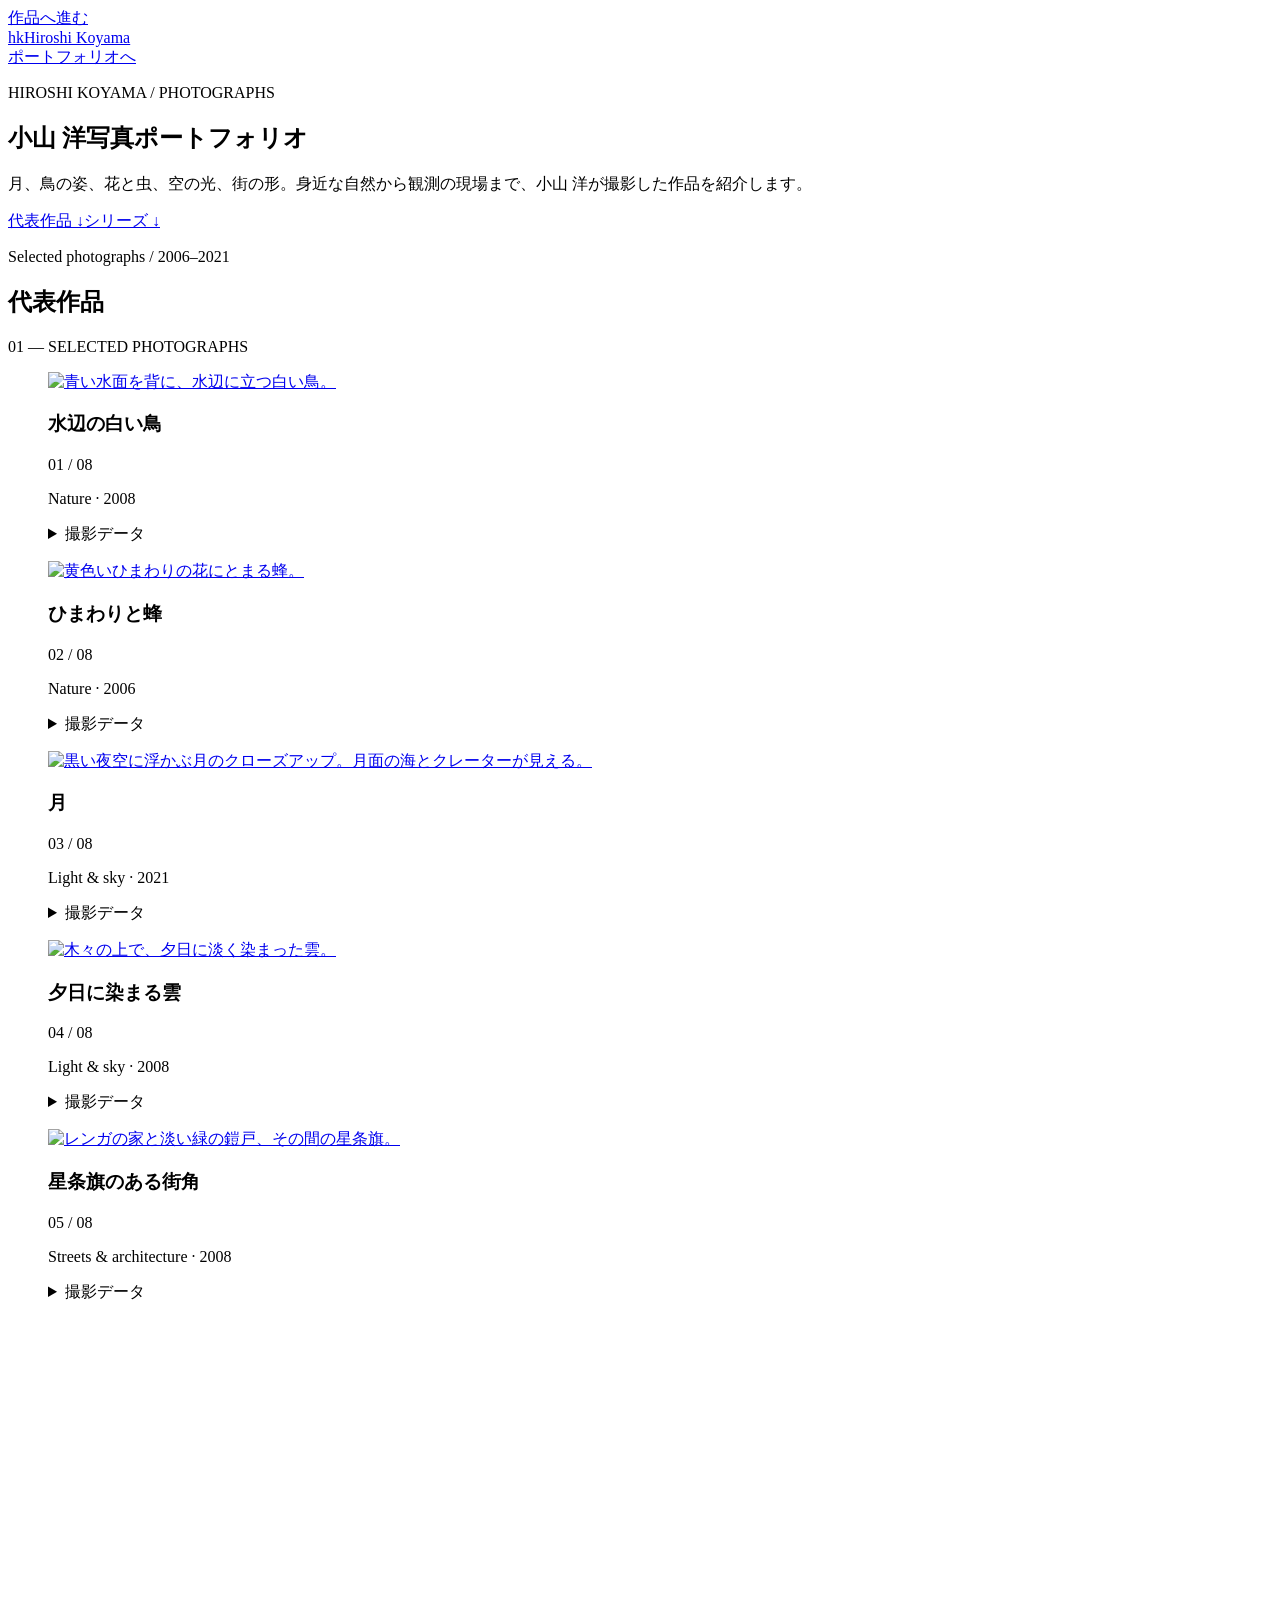
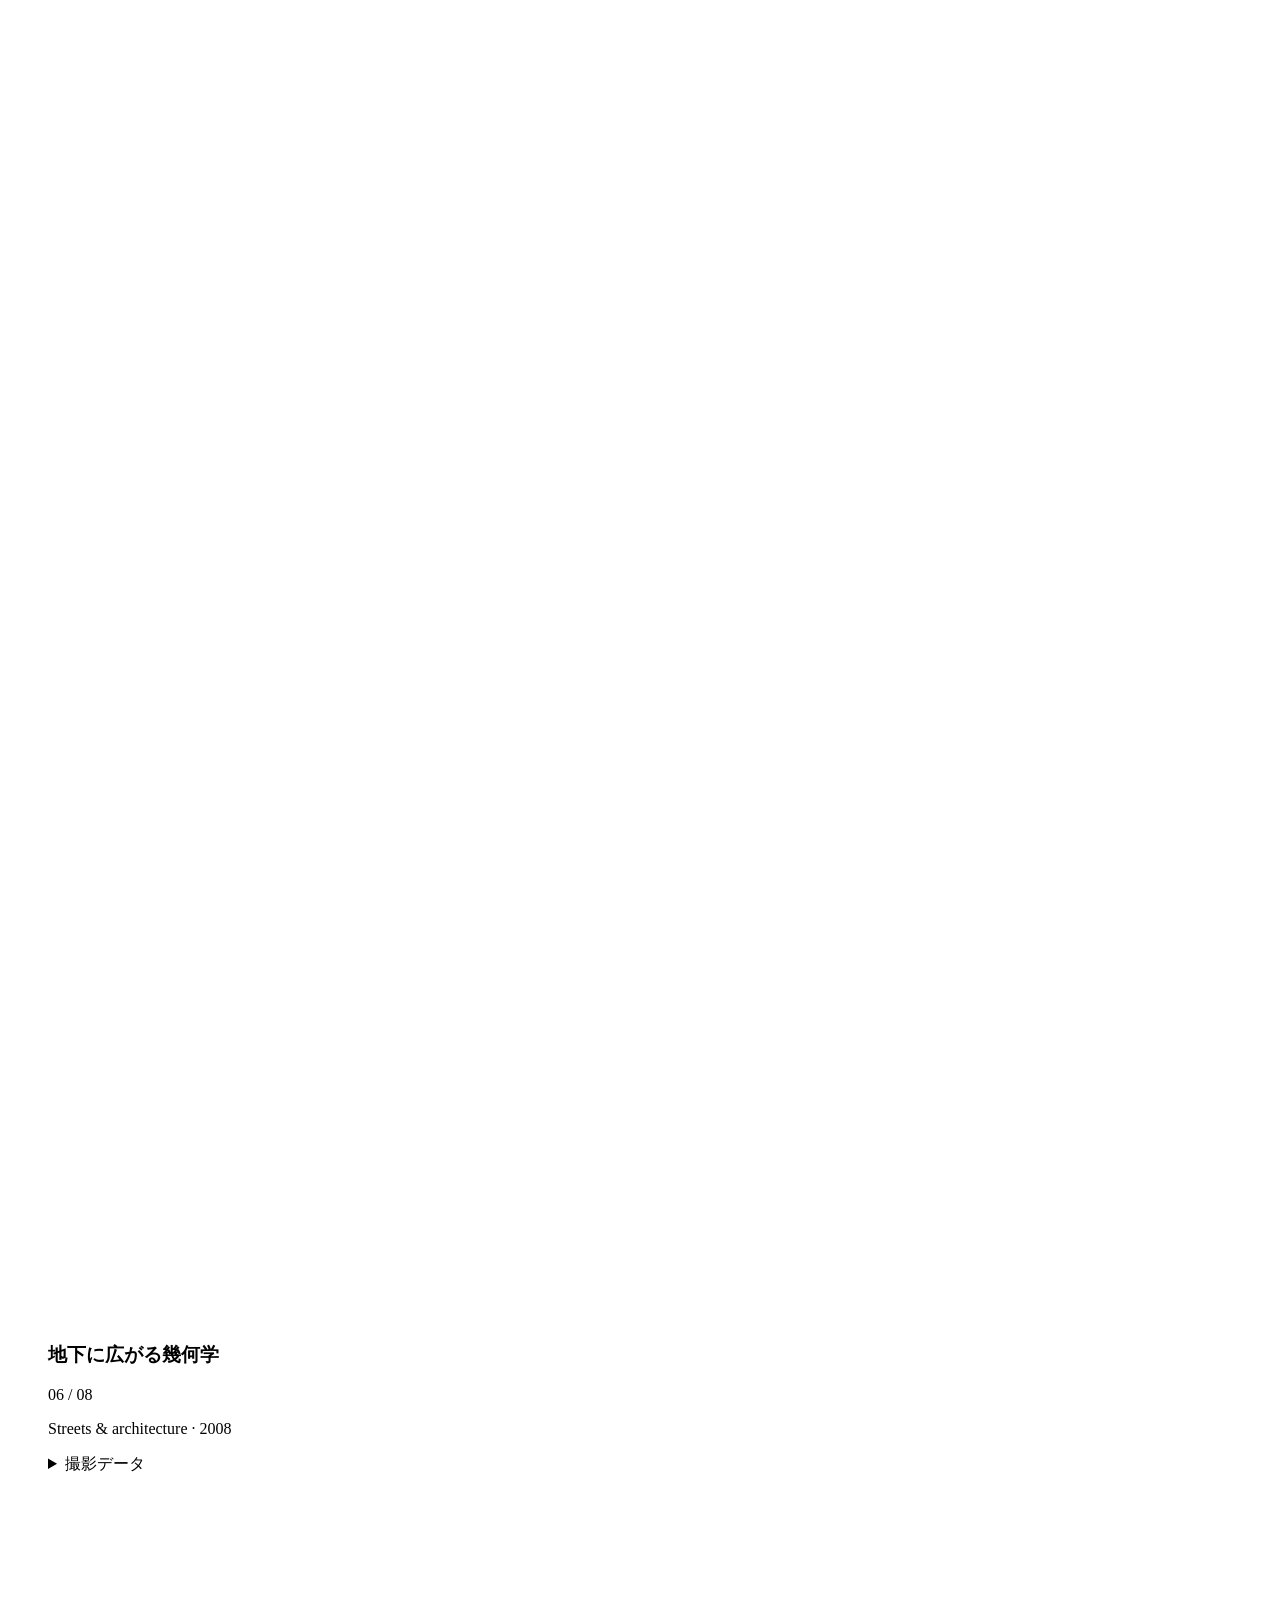
==== photographs/index.html @ 17a37200 "Publish 48 photographs in Washington and nature collections" ====
<!doctype html><html lang="ja"><head><meta charset="utf-8"><meta name="viewport" content="width=device-width,initial-scale=1"><meta name="theme-color" content="#f6f4ed"><title>小山 洋 | 写真ポートフォリオ</title><meta name="description" content="小山洋の写真ポートフォリオ。月、鳥、花と虫、空の光、街の形、観測の現場。"><meta property="og:title" content="小山 洋 | 写真ポートフォリオ"><meta property="og:description" content="小山洋の写真ポートフォリオ。月、鳥、花と虫、空の光、街の形、観測の現場。"><meta property="og:type" content="website"><meta property="og:url" content="https://koyamarium.github.io/photographs/"><meta property="og:image" content="https://koyamarium.github.io/photographs/images/white-bird.jpg"><link rel="canonical" href="https://koyamarium.github.io/photographs/"><link rel="icon" href="../favicon.svg" type="image/svg+xml"><link rel="stylesheet" href="style.css?v=moon-20261112"><link rel="stylesheet" href="collections.css?v=20261122"><script src="site.js?v=moon-20261112" defer></script><style id="rights-notice-style">.rights-notice{display:block;box-sizing:border-box;max-width:1240px;width:100%;margin:32px auto 0;padding:20px 24px;border-top:1px solid #c8c4ba;color:#56564e;background:transparent;font:13px/1.7 system-ui,sans-serif}.rights-notice p{display:flex;flex-wrap:wrap;gap:8px 24px;margin:0!important}.rights-notice a{color:inherit;text-underline-offset:3px}.rights-notice span{overflow-wrap:anywhere}</style>

<meta name="twitter:card" content="summary_large_image">
</head><body><a data-ja="作品へ進む" data-en="Skip to selected work" class="skip" href="#selected-work">作品へ進む</a><div class="wrap"><header><a class="identity" data-home href="/"><span class="monogram" aria-hidden="true">hk</span><span>Hiroshi Koyama</span></a><div class="header-right"><a data-ja="ポートフォリオへ" data-en="Back to portfolio" class="back" data-home href="/?lang=ja">ポートフォリオへ</a><div class="languages" role="group" aria-label="言語 / Language" hidden><button data-lang="ja" lang="ja" aria-pressed="true">日本語</button><button data-lang="en" lang="en" aria-pressed="false">English</button></div></div></header><main><section class="intro" aria-labelledby="title"><div><p class="eyebrow">HIROSHI KOYAMA / PHOTOGRAPHS</p><h1 id="title"><span data-ja="小山 洋" data-en="Hiroshi Koyama" >小山 洋</span><span data-ja="写真ポートフォリオ" data-en="Photographs" >写真ポートフォリオ</span></h1></div><div class="intro-copy"><p data-ja="月、鳥の姿、花と虫、空の光、街の形。身近な自然から観測の現場まで、小山 洋が撮影した作品を紹介します。" data-en="The Moon, birds, flowers and insects, light in the sky, shapes in the city. Selected photographs by Hiroshi Koyama, from nature to the observatory." >月、鳥の姿、花と虫、空の光、街の形。身近な自然から観測の現場まで、小山 洋が撮影した作品を紹介します。</p><nav class="contents" aria-label="写真の分類 / Photo collections"><a data-ja="代表作品 ↓" data-en="Selected work ↓" href="#selected-work">代表作品 ↓</a><a data-ja="シリーズ ↓" data-en="Series ↓" href="#series">シリーズ ↓</a></nav><p class="edition">Selected photographs / 2006–2021</p></div></section><section aria-labelledby="selected-title"><div class="section-heading" id="selected-work"><h2 data-ja="代表作品" data-en="Selected work" id="selected-title">代表作品</h2><span>01 — SELECTED PHOTOGRAPHS</span></div><div class="portfolio-gallery"><figure class="photograph photo-white-bird work-feature" id="white-bird"><a class="image-link" data-view="white-bird" href="images/white-bird.jpg" aria-label="水辺の白い鳥"><img src="images/white-bird.jpg" srcset="images/white-bird-800.jpg 800w, images/white-bird.jpg 1600w" sizes="(max-width:600px) 92vw, 55vw" width="1600" height="1064" loading="eager" alt="青い水面を背に、水辺に立つ白い鳥。" data-alt-ja="青い水面を背に、水辺に立つ白い鳥。" data-alt-en="A white bird standing beside blue water."></a><figcaption><div class="caption-title"><h3 data-ja="水辺の白い鳥" data-en="A white bird by the water" >水辺の白い鳥</h3><span class="photo-index">01 / 08</span></div><p class="caption-place">Nature · 2008</p><details><summary data-ja="撮影データ" data-en="Photograph details" >撮影データ</summary><p>2008-11-15 · NIKON D40 · 1/800 s · F5.6 · ISO 400 · 200 mm</p></details></figcaption></figure><figure class="photograph photo-sunflower-and-bee work-tall" id="sunflower-and-bee"><a class="image-link" data-view="sunflower-and-bee" href="images/sunflower-and-bee.jpg" aria-label="ひまわりと蜂"><img src="images/sunflower-and-bee.jpg" srcset="images/sunflower-and-bee-800.jpg 532w, images/sunflower-and-bee.jpg 1063w" sizes="(max-width:600px) 92vw, 55vw" width="1063" height="1600" loading="eager" alt="黄色いひまわりの花にとまる蜂。" data-alt-ja="黄色いひまわりの花にとまる蜂。" data-alt-en="A bee on the yellow petals of a sunflower."></a><figcaption><div class="caption-title"><h3 data-ja="ひまわりと蜂" data-en="Sunflower and bee" >ひまわりと蜂</h3><span class="photo-index">02 / 08</span></div><p class="caption-place">Nature · 2006</p><details><summary data-ja="撮影データ" data-en="Photograph details" >撮影データ</summary><p>2006-07-22 · NIKON D2X · 1/750 s · F6.3 · ISO 200 · 60 mm</p></details></figcaption></figure><figure class="photograph photo-moon work-half" id="moon"><a class="image-link" data-view="moon" href="images/moon-original.jpg" aria-label="月"><img src="images/moon-original.jpg" width="5568" height="3712" loading="lazy" decoding="async" alt="黒い夜空に浮かぶ月のクローズアップ。月面の海とクレーターが見える。" data-alt-ja="黒い夜空に浮かぶ月のクローズアップ。月面の海とクレーターが見える。" data-alt-en="A close-up of the Moon against the dark sky, showing lunar maria and craters."></a><figcaption><div class="caption-title"><h3 data-ja="月" data-en="The Moon">月</h3><span class="photo-index">03 / 08</span></div><p class="caption-place">Light &amp; sky · 2021</p><details><summary data-ja="撮影データ" data-en="Photograph details">撮影データ</summary><p data-ja="2021年9月19日 21:07:35（日本時間） · Nikon Z50 · NIKKOR Z DX 50–250mm f/4.5–6.3 VR · 250mm · f/6.3 · 1/800秒 · ISO 100" data-en="19 September 2021, 21:07:35 JST · Nikon Z50 · NIKKOR Z DX 50–250mm f/4.5–6.3 VR · 250mm · f/6.3 · 1/800 s · ISO 100">2021年9月19日 21:07:35（日本時間） · Nikon Z50 · NIKKOR Z DX 50–250mm f/4.5–6.3 VR · 250mm · f/6.3 · 1/800秒 · ISO 100</p></details></figcaption></figure><figure class="photograph photo-sunlit-clouds work-half" id="sunlit-clouds"><a class="image-link" data-view="sunlit-clouds" href="images/sunlit-clouds.jpg" aria-label="夕日に染まる雲"><img src="images/sunlit-clouds.jpg" srcset="images/sunlit-clouds-800.jpg 800w, images/sunlit-clouds.jpg 1600w" sizes="(max-width:600px) 92vw, 55vw" width="1600" height="1063" loading="lazy" alt="木々の上で、夕日に淡く染まった雲。" data-alt-ja="木々の上で、夕日に淡く染まった雲。" data-alt-en="Clouds in warm evening light above the trees."></a><figcaption><div class="caption-title"><h3 data-ja="夕日に染まる雲" data-en="Clouds in the evening light" >夕日に染まる雲</h3><span class="photo-index">04 / 08</span></div><p class="caption-place">Light &amp; sky · 2008</p><details><summary data-ja="撮影データ" data-en="Photograph details" >撮影データ</summary><p>2008-08-07 · NIKON D2X · 1/400 s · F5.6 · ISO 640 · 200 mm</p></details></figcaption></figure><figure class="photograph photo-georgetown-flag work-third" id="georgetown-flag"><a class="image-link" data-view="georgetown-flag" href="images/georgetown-flag.jpg" aria-label="星条旗のある街角"><img src="images/georgetown-flag.jpg" srcset="images/georgetown-flag-800.jpg 532w, images/georgetown-flag.jpg 1063w" sizes="(max-width:600px) 92vw, 55vw" width="1063" height="1600" loading="lazy" alt="レンガの家と淡い緑の鎧戸、その間の星条旗。" data-alt-ja="レンガの家と淡い緑の鎧戸、その間の星条旗。" data-alt-en="An American flag between brickwork and pale green shutters."></a><figcaption><div class="caption-title"><h3 data-ja="星条旗のある街角" data-en="A flag on a Georgetown street" >星条旗のある街角</h3><span class="photo-index">05 / 08</span></div><p class="caption-place">Streets &amp; architecture · 2008</p><details><summary data-ja="撮影データ" data-en="Photograph details" >撮影データ</summary><p>2008-04-19 · NIKON D2X · 1/320 s · F5.3 · ISO 200 · 120 mm</p></details></figcaption></figure><figure class="photograph photo-washington-metro work-third" id="washington-metro"><a class="image-link" data-view="washington-metro" href="images/washington-metro.jpg" aria-label="地下に広がる幾何学"><img src="images/washington-metro.jpg" srcset="images/washington-metro-800.jpg 532w, images/washington-metro.jpg 1063w" sizes="(max-width:600px) 92vw, 55vw" width="1063" height="1600" loading="lazy" alt="ワシントンの地下鉄の格子状天井と駅名標識。" data-alt-ja="ワシントンの地下鉄の格子状天井と駅名標識。" data-alt-en="A coffered ceiling and platform sign in the Washington Metro."></a><figcaption><div class="caption-title"><h3 data-ja="地下に広がる幾何学" data-en="Geometry underground" >地下に広がる幾何学</h3><span class="photo-index">06 / 08</span></div><p class="caption-place">Streets &amp; architecture · 2008</p><details><summary data-ja="撮影データ" data-en="Photograph details" >撮影データ</summary><p>2008-10-19 · NIKON D2X · 1/3 s · F7.1 · ISO 800 · 10.5 mm</p></details></figcaption></figure><figure class="photograph photo-telescope-dome work-third" id="telescope-dome"><a class="image-link" data-view="telescope-dome" href="images/telescope-dome.jpg" aria-label="観測の現場"><img src="images/telescope-dome.jpg" srcset="images/telescope-dome-800.jpg 532w, images/telescope-dome.jpg 1063w" sizes="(max-width:600px) 92vw, 55vw" width="1063" height="1600" loading="lazy" alt="ドーム内に設置された望遠鏡と青い架台。" data-alt-ja="ドーム内に設置された望遠鏡と青い架台。" data-alt-en="A telescope and its blue mounting inside an observatory dome."></a><figcaption><div class="caption-title"><h3 data-ja="観測の現場" data-en="At the telescope" >観測の現場</h3><span class="photo-index">07 / 08</span></div><p class="caption-place">Science · 2006</p><details><summary data-ja="撮影データ" data-en="Photograph details" >撮影データ</summary><p>2006-07-22 · NIKON D2X · 1/80 s · F2.8 · ISO 800 · 10.5 mm</p></details></figcaption></figure><figure class="photograph photo-washington-at-night work-full" id="washington-at-night"><a class="image-link" data-view="washington-at-night" href="images/washington-at-night.jpg" aria-label="ワシントン記念塔"><img src="images/washington-at-night.jpg" srcset="images/washington-at-night-800.jpg 800w, images/washington-at-night.jpg 1600w" sizes="(max-width:600px) 92vw, 55vw" width="1600" height="1064" loading="lazy" alt="夜空に照らし出されたワシントン記念塔。" data-alt-ja="夜空に照らし出されたワシントン記念塔。" data-alt-en="The illuminated Washington Monument beneath the night sky."></a><figcaption><div class="caption-title"><h3 data-ja="ワシントン記念塔" data-en="Washington Monument" >ワシントン記念塔</h3><span class="photo-index">08 / 08</span></div><p class="caption-place">Light &amp; sky · 2008</p><details><summary data-ja="撮影データ" data-en="Photograph details" >撮影データ</summary><p>2008-10-29 · NIKON D40 · 1/3 s · F5 · ISO 1600 · 22 mm</p></details></figcaption></figure></div></section><section class="photo-series" id="series" aria-labelledby="series-title"><div class="section-heading"><h2 data-ja="シリーズ" data-en="Series" id="series-title">シリーズ</h2><span>02 — COLLECTIONS</span></div><a class="series-entry new-series" href="washington/?lang=ja" data-series><img src="washington/images/w10-800.jpg" alt="薄暮の紫の空、木々と信号の明かり、その奥の連邦議会議事堂。" data-alt-ja="薄暮の紫の空、木々と信号の明かり、その奥の連邦議会議事堂。" data-alt-en="The Capitol framed by trees, street lights and signals in purple twilight." width="800" height="532" loading="lazy"><div><p class="eyebrow">2008 / 24 photographs</p><h3  data-ja="ワシントンと近郊" data-en="Washington and nearby">ワシントンと近郊</h3><p  data-ja="2008年にワシントンD.C.と近郊で撮影した24点。夜の記念碑、桜と水辺、ジョージタウンの家並み、身近な自然をたどります。" data-en="Twenty-four photographs made in Washington, D.C. and nearby in 2008: illuminated monuments, cherry blossoms, Georgetown houses and waterside details.">2008年にワシントンD.C.と近郊で撮影した24点。夜の記念碑、桜と水辺、ジョージタウンの家並み、身近な自然をたどります。</p><span  data-ja="写真集を見る" data-en="View the collection">写真集を見る</span></div></a>
<a class="series-entry new-series" href="nature-and-scenes/?lang=ja" data-series><img src="nature-and-scenes/images/n19-800.jpg" alt="夕暮れの海へ向かって伸びる吊り橋を、下から見上げた構図。" data-alt-ja="夕暮れの海へ向かって伸びる吊り橋を、下から見上げた構図。" data-alt-en="A view from beneath a suspension bridge extending over the sea at twilight." width="800" height="531" loading="lazy"><div><p class="eyebrow">2005–2026 / 24 photographs</p><h3  data-ja="自然、光、街のかたち" data-en="Nature, light and city forms">自然、光、街のかたち</h3><p  data-ja="2005–2026年の写真24点。月と夕空、花と緑、小さな生きもの、橋や港の風景を、四つの章にまとめました。" data-en="Twenty-four photographs from 2005–2026, in four chapters: the Moon and evening skies, flowers and foliage, animals, bridges and waterfronts.">2005–2026年の写真24点。月と夕空、花と緑、小さな生きもの、橋や港の風景を、四つの章にまとめました。</p><span  data-ja="写真集を見る" data-en="View the collection">写真集を見る</span></div></a>
<a class="series-entry" href="america/?lang=ja" data-series><img src="images/kennedy-space-center-800.jpg" alt="宇宙センターの星条旗" width="532" height="800" loading="lazy"><div><p class="eyebrow">AMERICA / 2007–2008</p><h3 data-ja="アメリカの風景" data-en="American scenes" >アメリカの風景</h3><p data-ja="ワシントンD.C.からフロリダへ。街角、建物、海辺をまとめた写真集。" data-en="A collection of streets, architecture and coastlines, from Washington, D.C. to Florida." >ワシントンD.C.からフロリダへ。街角、建物、海辺をまとめた写真集。</p><span data-ja="写真集を見る ↗" data-en="View the collection ↗" >写真集を見る ↗</span></div></a></section><section class="closing"><div><h2 data-ja="小山 洋のポートフォリオ" data-en="Hiroshi Koyama’s portfolio" >小山 洋のポートフォリオ</h2><p data-ja="記事・エッセイ、教材・研究、本も紹介しています。" data-en="Explore the writing, learning resources, research and books." >記事・エッセイ、教材・研究、本も紹介しています。</p></div><a data-ja="作品と活動の一覧へ ↗" data-en="Explore the portfolio ↗" data-home href="/?lang=ja#portfolio">作品と活動の一覧へ ↗</a></section></main><footer class="footer"><span>© Hiroshi Koyama</span><a data-ja="ページの先頭へ ↑" data-en="Back to top ↑" href="#">ページの先頭へ ↑</a></footer></div><dialog id="viewer" aria-labelledby="viewer-title"><div class="viewer-top"><span class="viewer-count"></span><button type="button" data-close data-ja="閉じる ×" data-en="Close ×">閉じる ×</button></div><div class="viewer-media"><img class="viewer-image" alt=""></div><div class="viewer-bottom"><div><strong id="viewer-title"></strong><p class="viewer-meta"></p></div><div class="viewer-nav"><button type="button" data-prev data-ja="← 前へ" data-en="← Previous">← 前へ</button><button type="button" data-next data-ja="次へ →" data-en="Next →">次へ →</button></div></div></dialog><footer class="rights-notice" aria-label="利用条件 / Licensing"><p><a href="https://koyamarium.github.io/rights/">利用条件 / Rights &amp; reuse</a><span>Original code: MIT · Text, figures &amp; photos: separate terms</span></p><p class="ai-credit" lang="en" style="font:11px/1.6 system-ui,sans-serif;opacity:.8;margin:0;padding-top:6px;flex-basis:100%;max-width:100%;overflow-wrap:anywhere">Website development · Built with assistance from ChatGPT and Codex.</p></footer>
</body></html>
---- photographs/collections.css ----
/* Collection pages extend the existing paper-and-ink photography portfolio. */
.collection-page .intro-copy>p{font-size:16px;line-height:2}
.collection-page .eyebrow{font-size:12px;line-height:1.8}
.collection-page .contents{flex-wrap:wrap;font-size:14px;gap:14px 22px;line-height:1.8}
.collection-page .edition{font-size:14px;margin-top:24px}
.collection-page .back,.collection-page .languages button{font-size:14px}
.collection-page .languages button{min-height:44px}
.collection-page .section-heading h2{font-size:26px}
.collection-page .caption-title h3{font-size:21px}
.collection-page .photograph details,.collection-page .photograph summary{font-size:14px}
.collection-chapter{margin-top:88px}
.intro+.collection-chapter{margin-top:0}
.collection-row{display:grid;grid-template-columns:repeat(12,minmax(0,1fr));gap:48px;align-items:center;margin-top:64px}
.section-heading+.collection-row{margin-top:0}
.collection-half{grid-column:span 6}
.collection-portrait{grid-column:span 4}
.collection-landscape{grid-column:span 8}
.collection-page .image-link{background:transparent}
.collection-page .image-link img{max-height:780px;object-fit:contain}
.collection-page .image-link::after{content:'+'}
.collection-page .closing p{font-size:16px;max-width:680px}
.collection-page .closing a{font-size:14px}
.capture-note{font-size:14px;line-height:1.8;color:var(--muted);margin:56px 0 0}
.collection-page .footer{font-size:14px}
.collection-page dialog button{font-size:14px;min-height:44px}
.collection-page dialog .viewer-meta{font-size:14px}
.collection-page .rights-notice{box-sizing:border-box;max-width:1240px;margin:24px auto 0;padding:20px 24px;border-top:1px solid var(--line);color:var(--muted);font-size:14px;line-height:1.8}
.collection-page .rights-notice p{display:flex;flex-wrap:wrap;gap:8px 24px}
.collection-page .rights-notice .ai-credit{font-size:12px}
.series-entry.new-series>img{filter:none}
.series-entry.new-series div>p:not(.eyebrow){font-size:16px;line-height:1.9;max-width:680px}
.series-entry.new-series div>span{font-size:14px}
@media(max-width:850px){
 .collection-row{gap:28px}
 .collection-page .intro{grid-template-columns:1fr;gap:32px}
 .collection-page .intro-copy>p{max-width:650px}
}
@media(max-width:600px){
 .collection-page .intro h1{font-size:clamp(30px,8.5vw,39px)}
 .collection-page .intro-copy>p{font-size:16px;max-width:none}
 .collection-page .eyebrow{font-size:11px}
 .collection-page .identity{font-size:15px;gap:7px}
 .collection-page .monogram{width:28px;height:28px}
 .collection-page .languages button{font-size:14px;padding:6px}
 .collection-page .section-heading h2{font-size:23px}
 .collection-row{display:block;margin-top:42px}
 .collection-row .photograph+.photograph{margin-top:42px}
 .collection-portrait{max-width:92%;margin-inline:auto}
 .collection-chapter{margin-top:64px}
 .collection-page .caption-title h3{font-size:21px}
 .collection-page .image-link img{max-height:none}
 .collection-page .closing a{white-space:normal}
 .series-entry.new-series{grid-template-columns:1fr;gap:20px}
 .series-entry.new-series>img{width:100%;height:220px}
 .series-entry.new-series .eyebrow{font-size:12px}
 .series-entry.new-series h3{font-size:26px}
}
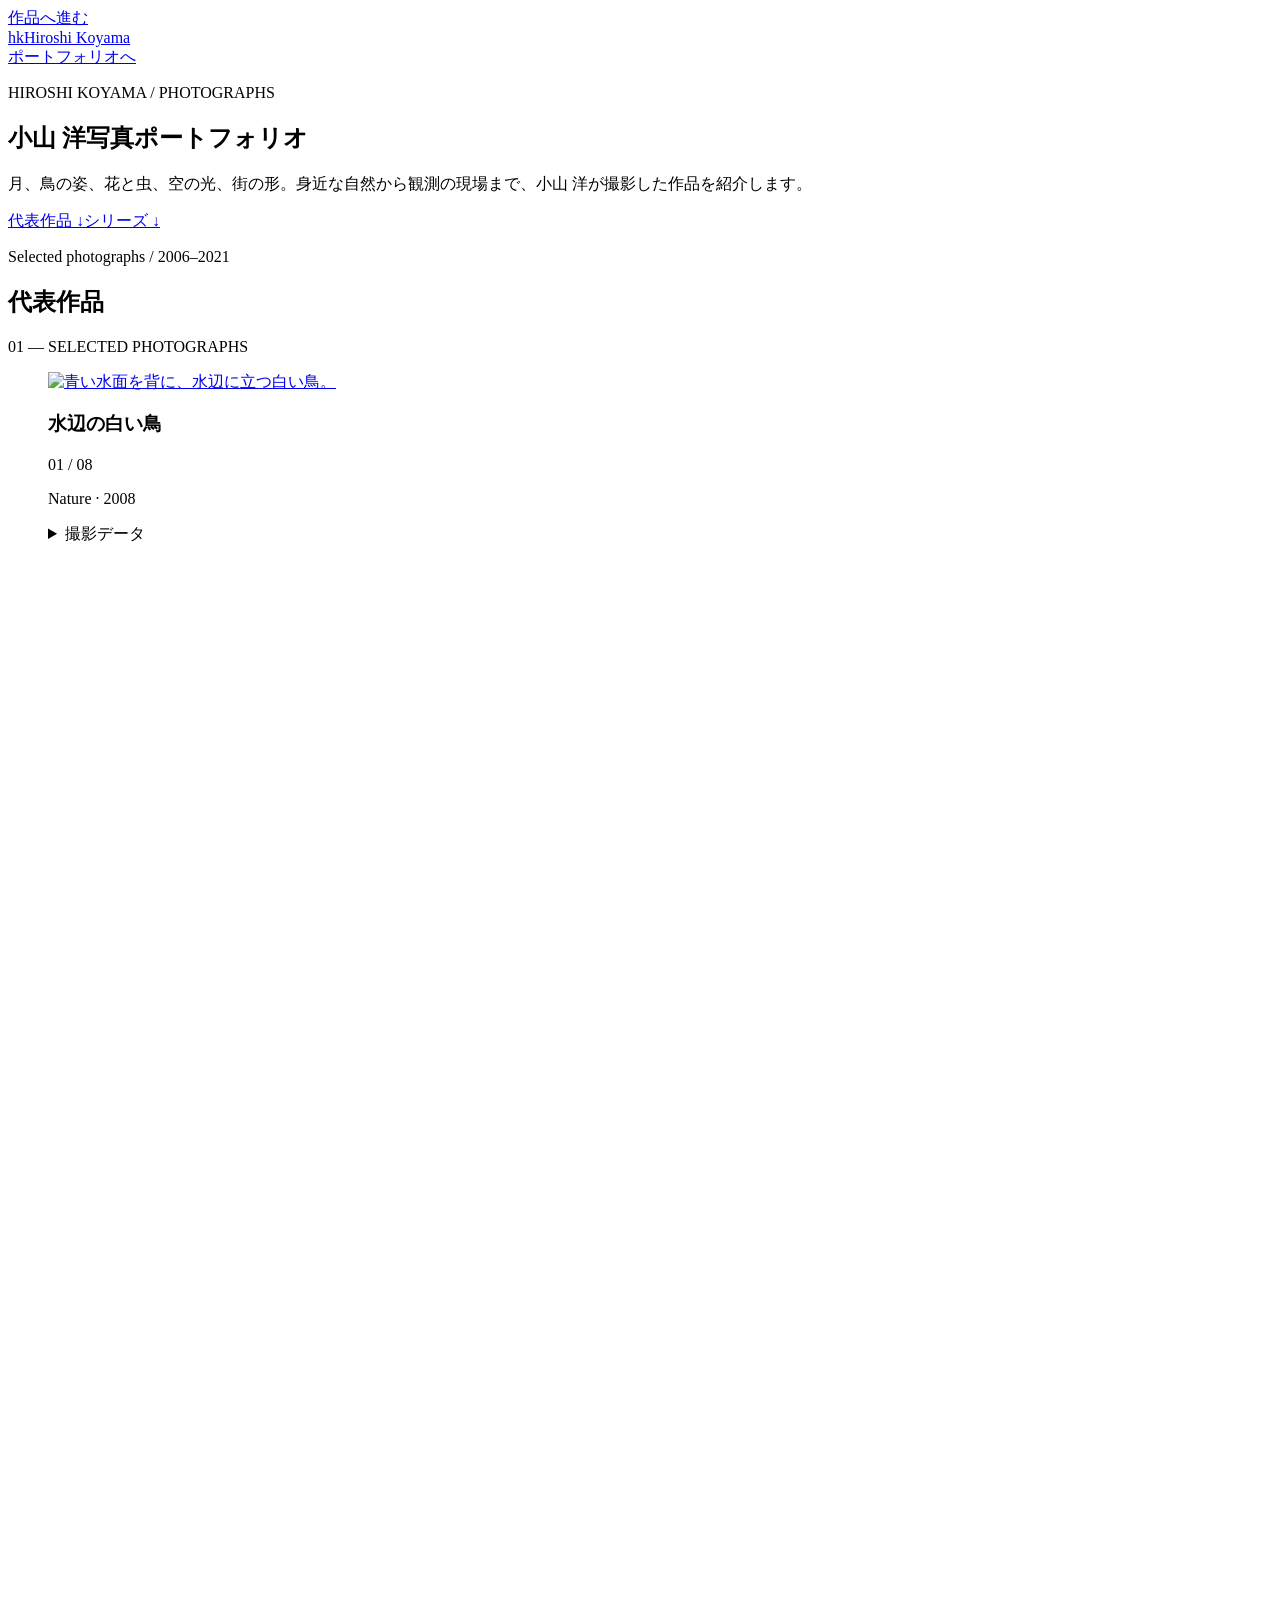
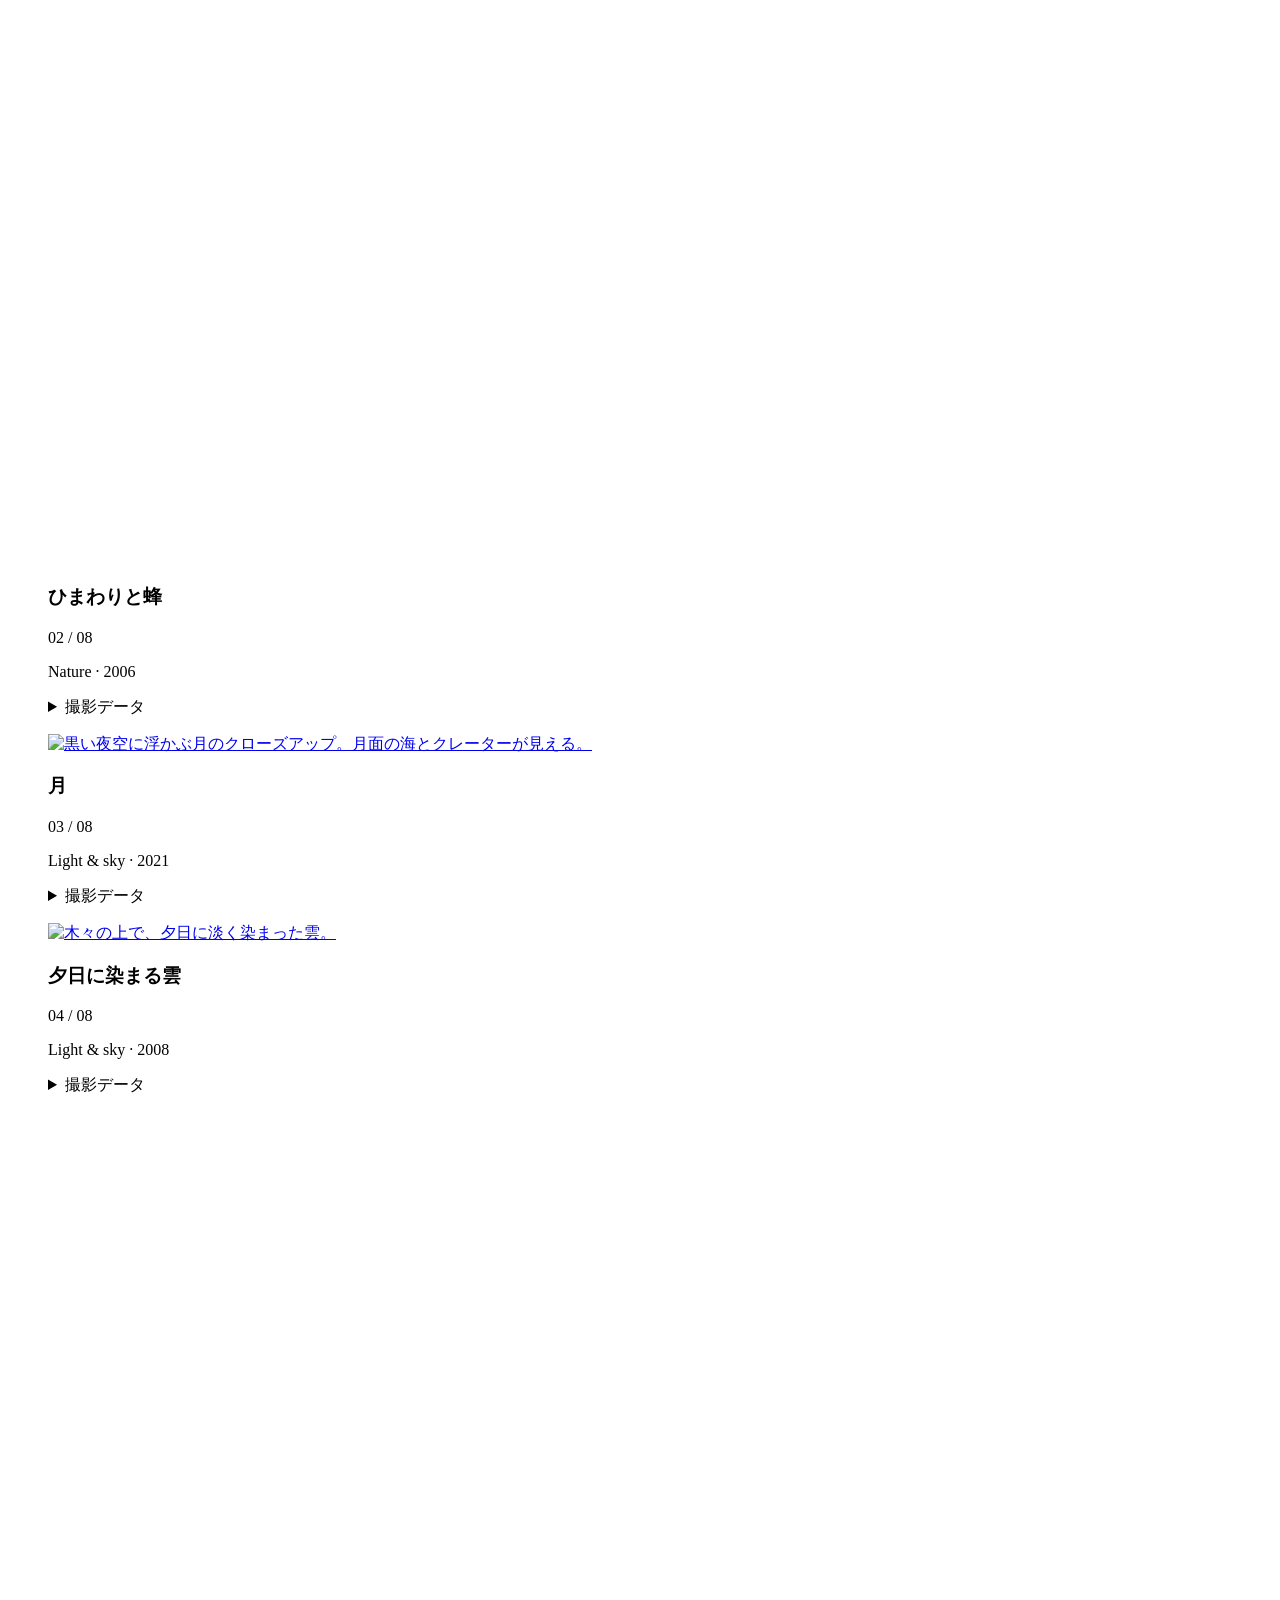
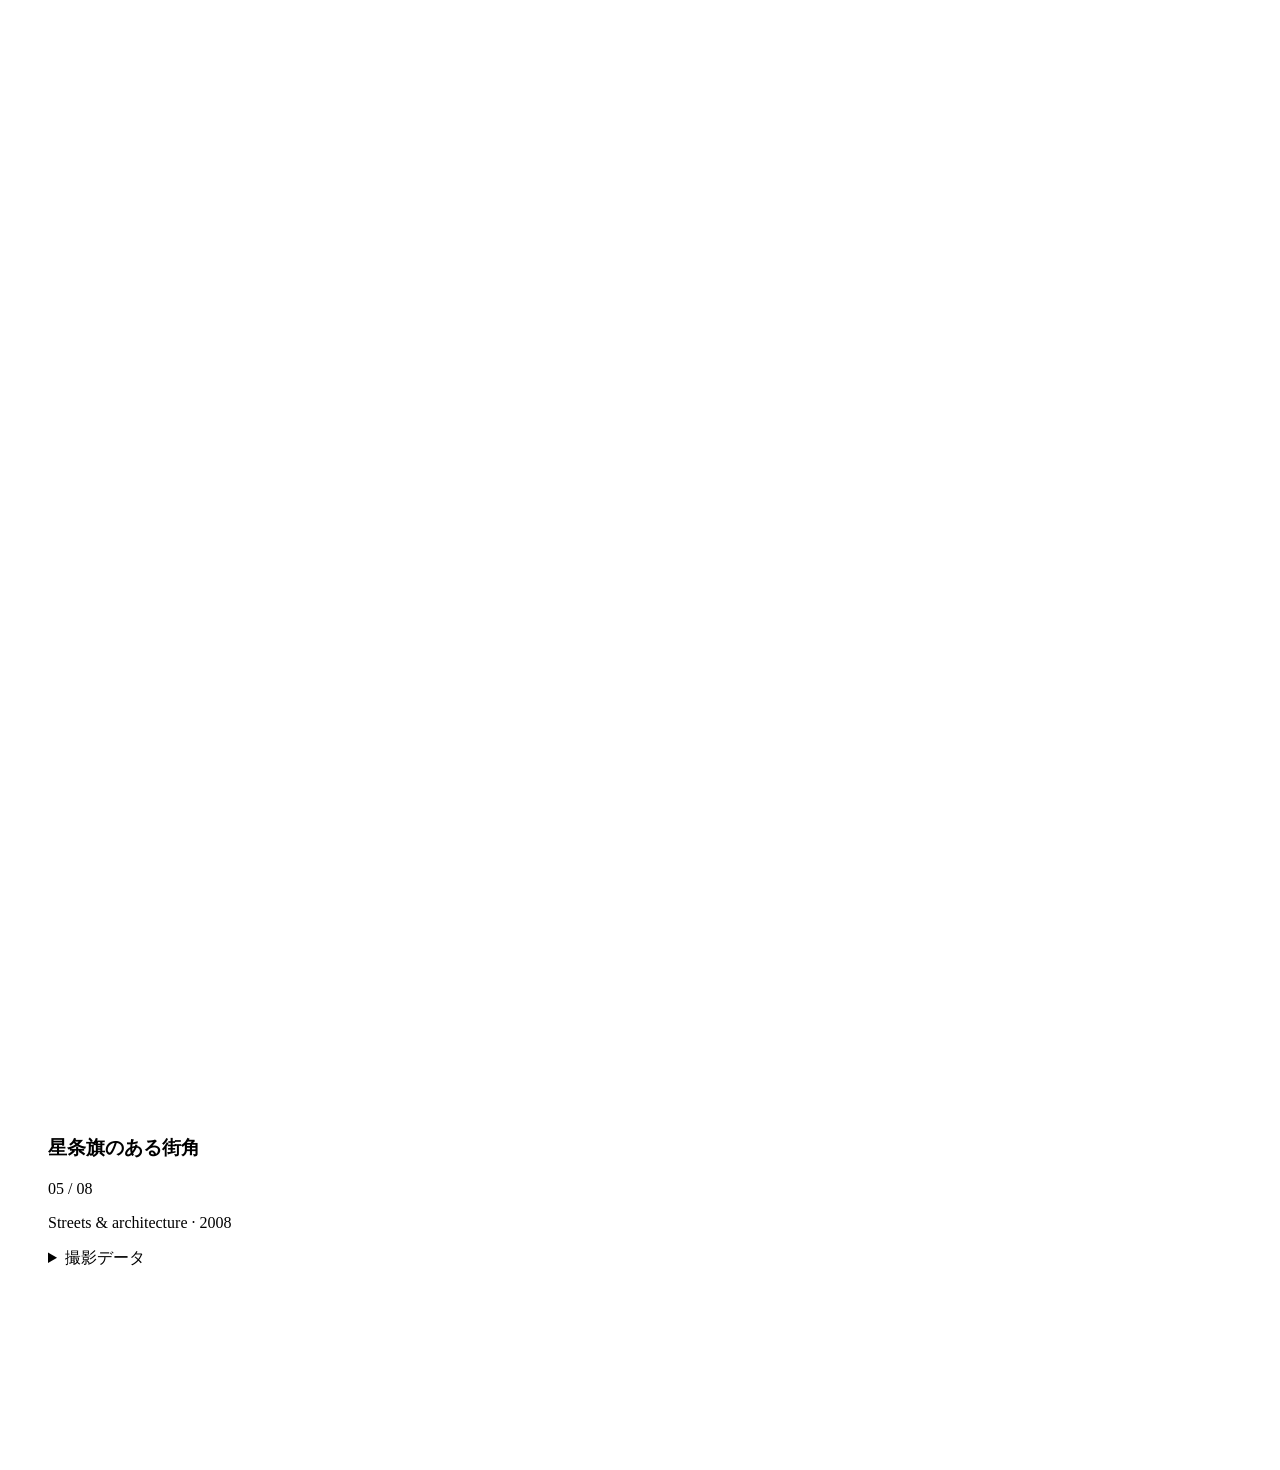
==== commit 8c2f0405: "Publish Journeys and discoveries with 48 photographs" ====
--- a/photographs/index.html
+++ b/photographs/index.html
@@ -1,7 +1,8 @@
 <!doctype html><html lang="ja"><head><meta charset="utf-8"><meta name="viewport" content="width=device-width,initial-scale=1"><meta name="theme-color" content="#f6f4ed"><title>小山 洋 | 写真ポートフォリオ</title><meta name="description" content="小山洋の写真ポートフォリオ。月、鳥、花と虫、空の光、街の形、観測の現場。"><meta property="og:title" content="小山 洋 | 写真ポートフォリオ"><meta property="og:description" content="小山洋の写真ポートフォリオ。月、鳥、花と虫、空の光、街の形、観測の現場。"><meta property="og:type" content="website"><meta property="og:url" content="https://koyamarium.github.io/photographs/"><meta property="og:image" content="https://koyamarium.github.io/photographs/images/white-bird.jpg"><link rel="canonical" href="https://koyamarium.github.io/photographs/"><link rel="icon" href="../favicon.svg" type="image/svg+xml"><link rel="stylesheet" href="style.css?v=moon-20261112"><link rel="stylesheet" href="collections.css?v=20261122"><script src="site.js?v=moon-20261112" defer></script><style id="rights-notice-style">.rights-notice{display:block;box-sizing:border-box;max-width:1240px;width:100%;margin:32px auto 0;padding:20px 24px;border-top:1px solid #c8c4ba;color:#56564e;background:transparent;font:13px/1.7 system-ui,sans-serif}.rights-notice p{display:flex;flex-wrap:wrap;gap:8px 24px;margin:0!important}.rights-notice a{color:inherit;text-underline-offset:3px}.rights-notice span{overflow-wrap:anywhere}</style>
 
 <meta name="twitter:card" content="summary_large_image">
-</head><body><a data-ja="作品へ進む" data-en="Skip to selected work" class="skip" href="#selected-work">作品へ進む</a><div class="wrap"><header><a class="identity" data-home href="/"><span class="monogram" aria-hidden="true">hk</span><span>Hiroshi Koyama</span></a><div class="header-right"><a data-ja="ポートフォリオへ" data-en="Back to portfolio" class="back" data-home href="/?lang=ja">ポートフォリオへ</a><div class="languages" role="group" aria-label="言語 / Language" hidden><button data-lang="ja" lang="ja" aria-pressed="true">日本語</button><button data-lang="en" lang="en" aria-pressed="false">English</button></div></div></header><main><section class="intro" aria-labelledby="title"><div><p class="eyebrow">HIROSHI KOYAMA / PHOTOGRAPHS</p><h1 id="title"><span data-ja="小山 洋" data-en="Hiroshi Koyama" >小山 洋</span><span data-ja="写真ポートフォリオ" data-en="Photographs" >写真ポートフォリオ</span></h1></div><div class="intro-copy"><p data-ja="月、鳥の姿、花と虫、空の光、街の形。身近な自然から観測の現場まで、小山 洋が撮影した作品を紹介します。" data-en="The Moon, birds, flowers and insects, light in the sky, shapes in the city. Selected photographs by Hiroshi Koyama, from nature to the observatory." >月、鳥の姿、花と虫、空の光、街の形。身近な自然から観測の現場まで、小山 洋が撮影した作品を紹介します。</p><nav class="contents" aria-label="写真の分類 / Photo collections"><a data-ja="代表作品 ↓" data-en="Selected work ↓" href="#selected-work">代表作品 ↓</a><a data-ja="シリーズ ↓" data-en="Series ↓" href="#series">シリーズ ↓</a></nav><p class="edition">Selected photographs / 2006–2021</p></div></section><section aria-labelledby="selected-title"><div class="section-heading" id="selected-work"><h2 data-ja="代表作品" data-en="Selected work" id="selected-title">代表作品</h2><span>01 — SELECTED PHOTOGRAPHS</span></div><div class="portfolio-gallery"><figure class="photograph photo-white-bird work-feature" id="white-bird"><a class="image-link" data-view="white-bird" href="images/white-bird.jpg" aria-label="水辺の白い鳥"><img src="images/white-bird.jpg" srcset="images/white-bird-800.jpg 800w, images/white-bird.jpg 1600w" sizes="(max-width:600px) 92vw, 55vw" width="1600" height="1064" loading="eager" alt="青い水面を背に、水辺に立つ白い鳥。" data-alt-ja="青い水面を背に、水辺に立つ白い鳥。" data-alt-en="A white bird standing beside blue water."></a><figcaption><div class="caption-title"><h3 data-ja="水辺の白い鳥" data-en="A white bird by the water" >水辺の白い鳥</h3><span class="photo-index">01 / 08</span></div><p class="caption-place">Nature · 2008</p><details><summary data-ja="撮影データ" data-en="Photograph details" >撮影データ</summary><p>2008-11-15 · NIKON D40 · 1/800 s · F5.6 · ISO 400 · 200 mm</p></details></figcaption></figure><figure class="photograph photo-sunflower-and-bee work-tall" id="sunflower-and-bee"><a class="image-link" data-view="sunflower-and-bee" href="images/sunflower-and-bee.jpg" aria-label="ひまわりと蜂"><img src="images/sunflower-and-bee.jpg" srcset="images/sunflower-and-bee-800.jpg 532w, images/sunflower-and-bee.jpg 1063w" sizes="(max-width:600px) 92vw, 55vw" width="1063" height="1600" loading="eager" alt="黄色いひまわりの花にとまる蜂。" data-alt-ja="黄色いひまわりの花にとまる蜂。" data-alt-en="A bee on the yellow petals of a sunflower."></a><figcaption><div class="caption-title"><h3 data-ja="ひまわりと蜂" data-en="Sunflower and bee" >ひまわりと蜂</h3><span class="photo-index">02 / 08</span></div><p class="caption-place">Nature · 2006</p><details><summary data-ja="撮影データ" data-en="Photograph details" >撮影データ</summary><p>2006-07-22 · NIKON D2X · 1/750 s · F6.3 · ISO 200 · 60 mm</p></details></figcaption></figure><figure class="photograph photo-moon work-half" id="moon"><a class="image-link" data-view="moon" href="images/moon-original.jpg" aria-label="月"><img src="images/moon-original.jpg" width="5568" height="3712" loading="lazy" decoding="async" alt="黒い夜空に浮かぶ月のクローズアップ。月面の海とクレーターが見える。" data-alt-ja="黒い夜空に浮かぶ月のクローズアップ。月面の海とクレーターが見える。" data-alt-en="A close-up of the Moon against the dark sky, showing lunar maria and craters."></a><figcaption><div class="caption-title"><h3 data-ja="月" data-en="The Moon">月</h3><span class="photo-index">03 / 08</span></div><p class="caption-place">Light &amp; sky · 2021</p><details><summary data-ja="撮影データ" data-en="Photograph details">撮影データ</summary><p data-ja="2021年9月19日 21:07:35（日本時間） · Nikon Z50 · NIKKOR Z DX 50–250mm f/4.5–6.3 VR · 250mm · f/6.3 · 1/800秒 · ISO 100" data-en="19 September 2021, 21:07:35 JST · Nikon Z50 · NIKKOR Z DX 50–250mm f/4.5–6.3 VR · 250mm · f/6.3 · 1/800 s · ISO 100">2021年9月19日 21:07:35（日本時間） · Nikon Z50 · NIKKOR Z DX 50–250mm f/4.5–6.3 VR · 250mm · f/6.3 · 1/800秒 · ISO 100</p></details></figcaption></figure><figure class="photograph photo-sunlit-clouds work-half" id="sunlit-clouds"><a class="image-link" data-view="sunlit-clouds" href="images/sunlit-clouds.jpg" aria-label="夕日に染まる雲"><img src="images/sunlit-clouds.jpg" srcset="images/sunlit-clouds-800.jpg 800w, images/sunlit-clouds.jpg 1600w" sizes="(max-width:600px) 92vw, 55vw" width="1600" height="1063" loading="lazy" alt="木々の上で、夕日に淡く染まった雲。" data-alt-ja="木々の上で、夕日に淡く染まった雲。" data-alt-en="Clouds in warm evening light above the trees."></a><figcaption><div class="caption-title"><h3 data-ja="夕日に染まる雲" data-en="Clouds in the evening light" >夕日に染まる雲</h3><span class="photo-index">04 / 08</span></div><p class="caption-place">Light &amp; sky · 2008</p><details><summary data-ja="撮影データ" data-en="Photograph details" >撮影データ</summary><p>2008-08-07 · NIKON D2X · 1/400 s · F5.6 · ISO 640 · 200 mm</p></details></figcaption></figure><figure class="photograph photo-georgetown-flag work-third" id="georgetown-flag"><a class="image-link" data-view="georgetown-flag" href="images/georgetown-flag.jpg" aria-label="星条旗のある街角"><img src="images/georgetown-flag.jpg" srcset="images/georgetown-flag-800.jpg 532w, images/georgetown-flag.jpg 1063w" sizes="(max-width:600px) 92vw, 55vw" width="1063" height="1600" loading="lazy" alt="レンガの家と淡い緑の鎧戸、その間の星条旗。" data-alt-ja="レンガの家と淡い緑の鎧戸、その間の星条旗。" data-alt-en="An American flag between brickwork and pale green shutters."></a><figcaption><div class="caption-title"><h3 data-ja="星条旗のある街角" data-en="A flag on a Georgetown street" >星条旗のある街角</h3><span class="photo-index">05 / 08</span></div><p class="caption-place">Streets &amp; architecture · 2008</p><details><summary data-ja="撮影データ" data-en="Photograph details" >撮影データ</summary><p>2008-04-19 · NIKON D2X · 1/320 s · F5.3 · ISO 200 · 120 mm</p></details></figcaption></figure><figure class="photograph photo-washington-metro work-third" id="washington-metro"><a class="image-link" data-view="washington-metro" href="images/washington-metro.jpg" aria-label="地下に広がる幾何学"><img src="images/washington-metro.jpg" srcset="images/washington-metro-800.jpg 532w, images/washington-metro.jpg 1063w" sizes="(max-width:600px) 92vw, 55vw" width="1063" height="1600" loading="lazy" alt="ワシントンの地下鉄の格子状天井と駅名標識。" data-alt-ja="ワシントンの地下鉄の格子状天井と駅名標識。" data-alt-en="A coffered ceiling and platform sign in the Washington Metro."></a><figcaption><div class="caption-title"><h3 data-ja="地下に広がる幾何学" data-en="Geometry underground" >地下に広がる幾何学</h3><span class="photo-index">06 / 08</span></div><p class="caption-place">Streets &amp; architecture · 2008</p><details><summary data-ja="撮影データ" data-en="Photograph details" >撮影データ</summary><p>2008-10-19 · NIKON D2X · 1/3 s · F7.1 · ISO 800 · 10.5 mm</p></details></figcaption></figure><figure class="photograph photo-telescope-dome work-third" id="telescope-dome"><a class="image-link" data-view="telescope-dome" href="images/telescope-dome.jpg" aria-label="観測の現場"><img src="images/telescope-dome.jpg" srcset="images/telescope-dome-800.jpg 532w, images/telescope-dome.jpg 1063w" sizes="(max-width:600px) 92vw, 55vw" width="1063" height="1600" loading="lazy" alt="ドーム内に設置された望遠鏡と青い架台。" data-alt-ja="ドーム内に設置された望遠鏡と青い架台。" data-alt-en="A telescope and its blue mounting inside an observatory dome."></a><figcaption><div class="caption-title"><h3 data-ja="観測の現場" data-en="At the telescope" >観測の現場</h3><span class="photo-index">07 / 08</span></div><p class="caption-place">Science · 2006</p><details><summary data-ja="撮影データ" data-en="Photograph details" >撮影データ</summary><p>2006-07-22 · NIKON D2X · 1/80 s · F2.8 · ISO 800 · 10.5 mm</p></details></figcaption></figure><figure class="photograph photo-washington-at-night work-full" id="washington-at-night"><a class="image-link" data-view="washington-at-night" href="images/washington-at-night.jpg" aria-label="ワシントン記念塔"><img src="images/washington-at-night.jpg" srcset="images/washington-at-night-800.jpg 800w, images/washington-at-night.jpg 1600w" sizes="(max-width:600px) 92vw, 55vw" width="1600" height="1064" loading="lazy" alt="夜空に照らし出されたワシントン記念塔。" data-alt-ja="夜空に照らし出されたワシントン記念塔。" data-alt-en="The illuminated Washington Monument beneath the night sky."></a><figcaption><div class="caption-title"><h3 data-ja="ワシントン記念塔" data-en="Washington Monument" >ワシントン記念塔</h3><span class="photo-index">08 / 08</span></div><p class="caption-place">Light &amp; sky · 2008</p><details><summary data-ja="撮影データ" data-en="Photograph details" >撮影データ</summary><p>2008-10-29 · NIKON D40 · 1/3 s · F5 · ISO 1600 · 22 mm</p></details></figcaption></figure></div></section><section class="photo-series" id="series" aria-labelledby="series-title"><div class="section-heading"><h2 data-ja="シリーズ" data-en="Series" id="series-title">シリーズ</h2><span>02 — COLLECTIONS</span></div><a class="series-entry new-series" href="washington/?lang=ja" data-series><img src="washington/images/w10-800.jpg" alt="薄暮の紫の空、木々と信号の明かり、その奥の連邦議会議事堂。" data-alt-ja="薄暮の紫の空、木々と信号の明かり、その奥の連邦議会議事堂。" data-alt-en="The Capitol framed by trees, street lights and signals in purple twilight." width="800" height="532" loading="lazy"><div><p class="eyebrow">2008 / 24 photographs</p><h3  data-ja="ワシントンと近郊" data-en="Washington and nearby">ワシントンと近郊</h3><p  data-ja="2008年にワシントンD.C.と近郊で撮影した24点。夜の記念碑、桜と水辺、ジョージタウンの家並み、身近な自然をたどります。" data-en="Twenty-four photographs made in Washington, D.C. and nearby in 2008: illuminated monuments, cherry blossoms, Georgetown houses and waterside details.">2008年にワシントンD.C.と近郊で撮影した24点。夜の記念碑、桜と水辺、ジョージタウンの家並み、身近な自然をたどります。</p><span  data-ja="写真集を見る" data-en="View the collection">写真集を見る</span></div></a>
+</head><body><a data-ja="作品へ進む" data-en="Skip to selected work" class="skip" href="#selected-work">作品へ進む</a><div class="wrap"><header><a class="identity" data-home href="/"><span class="monogram" aria-hidden="true">hk</span><span>Hiroshi Koyama</span></a><div class="header-right"><a data-ja="ポートフォリオへ" data-en="Back to portfolio" class="back" data-home href="/?lang=ja">ポートフォリオへ</a><div class="languages" role="group" aria-label="言語 / Language" hidden><button data-lang="ja" lang="ja" aria-pressed="true">日本語</button><button data-lang="en" lang="en" aria-pressed="false">English</button></div></div></header><main><section class="intro" aria-labelledby="title"><div><p class="eyebrow">HIROSHI KOYAMA / PHOTOGRAPHS</p><h1 id="title"><span data-ja="小山 洋" data-en="Hiroshi Koyama" >小山 洋</span><span data-ja="写真ポートフォリオ" data-en="Photographs" >写真ポートフォリオ</span></h1></div><div class="intro-copy"><p data-ja="月、鳥の姿、花と虫、空の光、街の形。身近な自然から観測の現場まで、小山 洋が撮影した作品を紹介します。" data-en="The Moon, birds, flowers and insects, light in the sky, shapes in the city. Selected photographs by Hiroshi Koyama, from nature to the observatory." >月、鳥の姿、花と虫、空の光、街の形。身近な自然から観測の現場まで、小山 洋が撮影した作品を紹介します。</p><nav class="contents" aria-label="写真の分類 / Photo collections"><a data-ja="代表作品 ↓" data-en="Selected work ↓" href="#selected-work">代表作品 ↓</a><a data-ja="シリーズ ↓" data-en="Series ↓" href="#series">シリーズ ↓</a></nav><p class="edition">Selected photographs / 2006–2021</p></div></section><section aria-labelledby="selected-title"><div class="section-heading" id="selected-work"><h2 data-ja="代表作品" data-en="Selected work" id="selected-title">代表作品</h2><span>01 — SELECTED PHOTOGRAPHS</span></div><div class="portfolio-gallery"><figure class="photograph photo-white-bird work-feature" id="white-bird"><a class="image-link" data-view="white-bird" href="images/white-bird.jpg" aria-label="水辺の白い鳥"><img src="images/white-bird.jpg" srcset="images/white-bird-800.jpg 800w, images/white-bird.jpg 1600w" sizes="(max-width:600px) 92vw, 55vw" width="1600" height="1064" loading="eager" alt="青い水面を背に、水辺に立つ白い鳥。" data-alt-ja="青い水面を背に、水辺に立つ白い鳥。" data-alt-en="A white bird standing beside blue water."></a><figcaption><div class="caption-title"><h3 data-ja="水辺の白い鳥" data-en="A white bird by the water" >水辺の白い鳥</h3><span class="photo-index">01 / 08</span></div><p class="caption-place">Nature · 2008</p><details><summary data-ja="撮影データ" data-en="Photograph details" >撮影データ</summary><p>2008-11-15 · NIKON D40 · 1/800 s · F5.6 · ISO 400 · 200 mm</p></details></figcaption></figure><figure class="photograph photo-sunflower-and-bee work-tall" id="sunflower-and-bee"><a class="image-link" data-view="sunflower-and-bee" href="images/sunflower-and-bee.jpg" aria-label="ひまわりと蜂"><img src="images/sunflower-and-bee.jpg" srcset="images/sunflower-and-bee-800.jpg 532w, images/sunflower-and-bee.jpg 1063w" sizes="(max-width:600px) 92vw, 55vw" width="1063" height="1600" loading="eager" alt="黄色いひまわりの花にとまる蜂。" data-alt-ja="黄色いひまわりの花にとまる蜂。" data-alt-en="A bee on the yellow petals of a sunflower."></a><figcaption><div class="caption-title"><h3 data-ja="ひまわりと蜂" data-en="Sunflower and bee" >ひまわりと蜂</h3><span class="photo-index">02 / 08</span></div><p class="caption-place">Nature · 2006</p><details><summary data-ja="撮影データ" data-en="Photograph details" >撮影データ</summary><p>2006-07-22 · NIKON D2X · 1/750 s · F6.3 · ISO 200 · 60 mm</p></details></figcaption></figure><figure class="photograph photo-moon work-half" id="moon"><a class="image-link" data-view="moon" href="images/moon-original.jpg" aria-label="月"><img src="images/moon-original.jpg" width="5568" height="3712" loading="lazy" decoding="async" alt="黒い夜空に浮かぶ月のクローズアップ。月面の海とクレーターが見える。" data-alt-ja="黒い夜空に浮かぶ月のクローズアップ。月面の海とクレーターが見える。" data-alt-en="A close-up of the Moon against the dark sky, showing lunar maria and craters."></a><figcaption><div class="caption-title"><h3 data-ja="月" data-en="The Moon">月</h3><span class="photo-index">03 / 08</span></div><p class="caption-place">Light &amp; sky · 2021</p><details><summary data-ja="撮影データ" data-en="Photograph details">撮影データ</summary><p data-ja="2021年9月19日 21:07:35（日本時間） · Nikon Z50 · NIKKOR Z DX 50–250mm f/4.5–6.3 VR · 250mm · f/6.3 · 1/800秒 · ISO 100" data-en="19 September 2021, 21:07:35 JST · Nikon Z50 · NIKKOR Z DX 50–250mm f/4.5–6.3 VR · 250mm · f/6.3 · 1/800 s · ISO 100">2021年9月19日 21:07:35（日本時間） · Nikon Z50 · NIKKOR Z DX 50–250mm f/4.5–6.3 VR · 250mm · f/6.3 · 1/800秒 · ISO 100</p></details></figcaption></figure><figure class="photograph photo-sunlit-clouds work-half" id="sunlit-clouds"><a class="image-link" data-view="sunlit-clouds" href="images/sunlit-clouds.jpg" aria-label="夕日に染まる雲"><img src="images/sunlit-clouds.jpg" srcset="images/sunlit-clouds-800.jpg 800w, images/sunlit-clouds.jpg 1600w" sizes="(max-width:600px) 92vw, 55vw" width="1600" height="1063" loading="lazy" alt="木々の上で、夕日に淡く染まった雲。" data-alt-ja="木々の上で、夕日に淡く染まった雲。" data-alt-en="Clouds in warm evening light above the trees."></a><figcaption><div class="caption-title"><h3 data-ja="夕日に染まる雲" data-en="Clouds in the evening light" >夕日に染まる雲</h3><span class="photo-index">04 / 08</span></div><p class="caption-place">Light &amp; sky · 2008</p><details><summary data-ja="撮影データ" data-en="Photograph details" >撮影データ</summary><p>2008-08-07 · NIKON D2X · 1/400 s · F5.6 · ISO 640 · 200 mm</p></details></figcaption></figure><figure class="photograph photo-georgetown-flag work-third" id="georgetown-flag"><a class="image-link" data-view="georgetown-flag" href="images/georgetown-flag.jpg" aria-label="星条旗のある街角"><img src="images/georgetown-flag.jpg" srcset="images/georgetown-flag-800.jpg 532w, images/georgetown-flag.jpg 1063w" sizes="(max-width:600px) 92vw, 55vw" width="1063" height="1600" loading="lazy" alt="レンガの家と淡い緑の鎧戸、その間の星条旗。" data-alt-ja="レンガの家と淡い緑の鎧戸、その間の星条旗。" data-alt-en="An American flag between brickwork and pale green shutters."></a><figcaption><div class="caption-title"><h3 data-ja="星条旗のある街角" data-en="A flag on a Georgetown street" >星条旗のある街角</h3><span class="photo-index">05 / 08</span></div><p class="caption-place">Streets &amp; architecture · 2008</p><details><summary data-ja="撮影データ" data-en="Photograph details" >撮影データ</summary><p>2008-04-19 · NIKON D2X · 1/320 s · F5.3 · ISO 200 · 120 mm</p></details></figcaption></figure><figure class="photograph photo-washington-metro work-third" id="washington-metro"><a class="image-link" data-view="washington-metro" href="images/washington-metro.jpg" aria-label="地下に広がる幾何学"><img src="images/washington-metro.jpg" srcset="images/washington-metro-800.jpg 532w, images/washington-metro.jpg 1063w" sizes="(max-width:600px) 92vw, 55vw" width="1063" height="1600" loading="lazy" alt="ワシントンの地下鉄の格子状天井と駅名標識。" data-alt-ja="ワシントンの地下鉄の格子状天井と駅名標識。" data-alt-en="A coffered ceiling and platform sign in the Washington Metro."></a><figcaption><div class="caption-title"><h3 data-ja="地下に広がる幾何学" data-en="Geometry underground" >地下に広がる幾何学</h3><span class="photo-index">06 / 08</span></div><p class="caption-place">Streets &amp; architecture · 2008</p><details><summary data-ja="撮影データ" data-en="Photograph details" >撮影データ</summary><p>2008-10-19 · NIKON D2X · 1/3 s · F7.1 · ISO 800 · 10.5 mm</p></details></figcaption></figure><figure class="photograph photo-telescope-dome work-third" id="telescope-dome"><a class="image-link" data-view="telescope-dome" href="images/telescope-dome.jpg" aria-label="観測の現場"><img src="images/telescope-dome.jpg" srcset="images/telescope-dome-800.jpg 532w, images/telescope-dome.jpg 1063w" sizes="(max-width:600px) 92vw, 55vw" width="1063" height="1600" loading="lazy" alt="ドーム内に設置された望遠鏡と青い架台。" data-alt-ja="ドーム内に設置された望遠鏡と青い架台。" data-alt-en="A telescope and its blue mounting inside an observatory dome."></a><figcaption><div class="caption-title"><h3 data-ja="観測の現場" data-en="At the telescope" >観測の現場</h3><span class="photo-index">07 / 08</span></div><p class="caption-place">Science · 2006</p><details><summary data-ja="撮影データ" data-en="Photograph details" >撮影データ</summary><p>2006-07-22 · NIKON D2X · 1/80 s · F2.8 · ISO 800 · 10.5 mm</p></details></figcaption></figure><figure class="photograph photo-washington-at-night work-full" id="washington-at-night"><a class="image-link" data-view="washington-at-night" href="images/washington-at-night.jpg" aria-label="ワシントン記念塔"><img src="images/washington-at-night.jpg" srcset="images/washington-at-night-800.jpg 800w, images/washington-at-night.jpg 1600w" sizes="(max-width:600px) 92vw, 55vw" width="1600" height="1064" loading="lazy" alt="夜空に照らし出されたワシントン記念塔。" data-alt-ja="夜空に照らし出されたワシントン記念塔。" data-alt-en="The illuminated Washington Monument beneath the night sky."></a><figcaption><div class="caption-title"><h3 data-ja="ワシントン記念塔" data-en="Washington Monument" >ワシントン記念塔</h3><span class="photo-index">08 / 08</span></div><p class="caption-place">Light &amp; sky · 2008</p><details><summary data-ja="撮影データ" data-en="Photograph details" >撮影データ</summary><p>2008-10-29 · NIKON D40 · 1/3 s · F5 · ISO 1600 · 22 mm</p></details></figcaption></figure></div></section><section class="photo-series" id="series" aria-labelledby="series-title"><div class="section-heading"><h2 data-ja="シリーズ" data-en="Series" id="series-title">シリーズ</h2><span>02 — COLLECTIONS</span></div><a class="series-entry new-series" href="journeys-and-discoveries/?lang=ja" data-series><img src="journeys-and-discoveries/images/p28-800.jpg" alt="雲海の向こうから朝日が昇り、空を金色に染める。" data-alt-ja="雲海の向こうから朝日が昇り、空を金色に染める。" data-alt-en="The Sun rising above a sea of clouds into a golden sky." width="800" height="600" loading="lazy"><div><p class="eyebrow">2001–2024 / 48 photographs</p><h3  data-ja="旅と発見" data-en="Journeys and discoveries">旅と発見</h3><p  data-ja="2001–2024年の写真48点。シャトルの打ち上げとアレシボ、北欧の城、旅先の街、山と鉄道、生きもの、季節の光を六つの章にまとめました。" data-en="Forty-eight photographs from 2001–2024, in six chapters: a shuttle launch and Arecibo, Nordic castles, city streets, mountains and railways, living creatures, and seasonal light.">2001–2024年の写真48点。シャトルの打ち上げとアレシボ、北欧の城、旅先の街、山と鉄道、生きもの、季節の光を六つの章にまとめました。</p><span  data-ja="写真集を見る" data-en="View the collection">写真集を見る</span></div></a>
+<a class="series-entry new-series" href="washington/?lang=ja" data-series><img src="washington/images/w10-800.jpg" alt="薄暮の紫の空、木々と信号の明かり、その奥の連邦議会議事堂。" data-alt-ja="薄暮の紫の空、木々と信号の明かり、その奥の連邦議会議事堂。" data-alt-en="The Capitol framed by trees, street lights and signals in purple twilight." width="800" height="532" loading="lazy"><div><p class="eyebrow">2008 / 24 photographs</p><h3  data-ja="ワシントンと近郊" data-en="Washington and nearby">ワシントンと近郊</h3><p  data-ja="2008年にワシントンD.C.と近郊で撮影した24点。夜の記念碑、桜と水辺、ジョージタウンの家並み、身近な自然をたどります。" data-en="Twenty-four photographs made in Washington, D.C. and nearby in 2008: illuminated monuments, cherry blossoms, Georgetown houses and waterside details.">2008年にワシントンD.C.と近郊で撮影した24点。夜の記念碑、桜と水辺、ジョージタウンの家並み、身近な自然をたどります。</p><span  data-ja="写真集を見る" data-en="View the collection">写真集を見る</span></div></a>
 <a class="series-entry new-series" href="nature-and-scenes/?lang=ja" data-series><img src="nature-and-scenes/images/n19-800.jpg" alt="夕暮れの海へ向かって伸びる吊り橋を、下から見上げた構図。" data-alt-ja="夕暮れの海へ向かって伸びる吊り橋を、下から見上げた構図。" data-alt-en="A view from beneath a suspension bridge extending over the sea at twilight." width="800" height="531" loading="lazy"><div><p class="eyebrow">2005–2026 / 24 photographs</p><h3  data-ja="自然、光、街のかたち" data-en="Nature, light and city forms">自然、光、街のかたち</h3><p  data-ja="2005–2026年の写真24点。月と夕空、花と緑、小さな生きもの、橋や港の風景を、四つの章にまとめました。" data-en="Twenty-four photographs from 2005–2026, in four chapters: the Moon and evening skies, flowers and foliage, animals, bridges and waterfronts.">2005–2026年の写真24点。月と夕空、花と緑、小さな生きもの、橋や港の風景を、四つの章にまとめました。</p><span  data-ja="写真集を見る" data-en="View the collection">写真集を見る</span></div></a>
 <a class="series-entry" href="america/?lang=ja" data-series><img src="images/kennedy-space-center-800.jpg" alt="宇宙センターの星条旗" width="532" height="800" loading="lazy"><div><p class="eyebrow">AMERICA / 2007–2008</p><h3 data-ja="アメリカの風景" data-en="American scenes" >アメリカの風景</h3><p data-ja="ワシントンD.C.からフロリダへ。街角、建物、海辺をまとめた写真集。" data-en="A collection of streets, architecture and coastlines, from Washington, D.C. to Florida." >ワシントンD.C.からフロリダへ。街角、建物、海辺をまとめた写真集。</p><span data-ja="写真集を見る ↗" data-en="View the collection ↗" >写真集を見る ↗</span></div></a></section><section class="closing"><div><h2 data-ja="小山 洋のポートフォリオ" data-en="Hiroshi Koyama’s portfolio" >小山 洋のポートフォリオ</h2><p data-ja="記事・エッセイ、教材・研究、本も紹介しています。" data-en="Explore the writing, learning resources, research and books." >記事・エッセイ、教材・研究、本も紹介しています。</p></div><a data-ja="作品と活動の一覧へ ↗" data-en="Explore the portfolio ↗" data-home href="/?lang=ja#portfolio">作品と活動の一覧へ ↗</a></section></main><footer class="footer"><span>© Hiroshi Koyama</span><a data-ja="ページの先頭へ ↑" data-en="Back to top ↑" href="#">ページの先頭へ ↑</a></footer></div><dialog id="viewer" aria-labelledby="viewer-title"><div class="viewer-top"><span class="viewer-count"></span><button type="button" data-close data-ja="閉じる ×" data-en="Close ×">閉じる ×</button></div><div class="viewer-media"><img class="viewer-image" alt=""></div><div class="viewer-bottom"><div><strong id="viewer-title"></strong><p class="viewer-meta"></p></div><div class="viewer-nav"><button type="button" data-prev data-ja="← 前へ" data-en="← Previous">← 前へ</button><button type="button" data-next data-ja="次へ →" data-en="Next →">次へ →</button></div></div></dialog><footer class="rights-notice" aria-label="利用条件 / Licensing"><p><a href="https://koyamarium.github.io/rights/">利用条件 / Rights &amp; reuse</a><span>Original code: MIT · Text, figures &amp; photos: separate terms</span></p><p class="ai-credit" lang="en" style="font:11px/1.6 system-ui,sans-serif;opacity:.8;margin:0;padding-top:6px;flex-basis:100%;max-width:100%;overflow-wrap:anywhere">Website development · Built with assistance from ChatGPT and Codex.</p></footer>
 </body></html>
